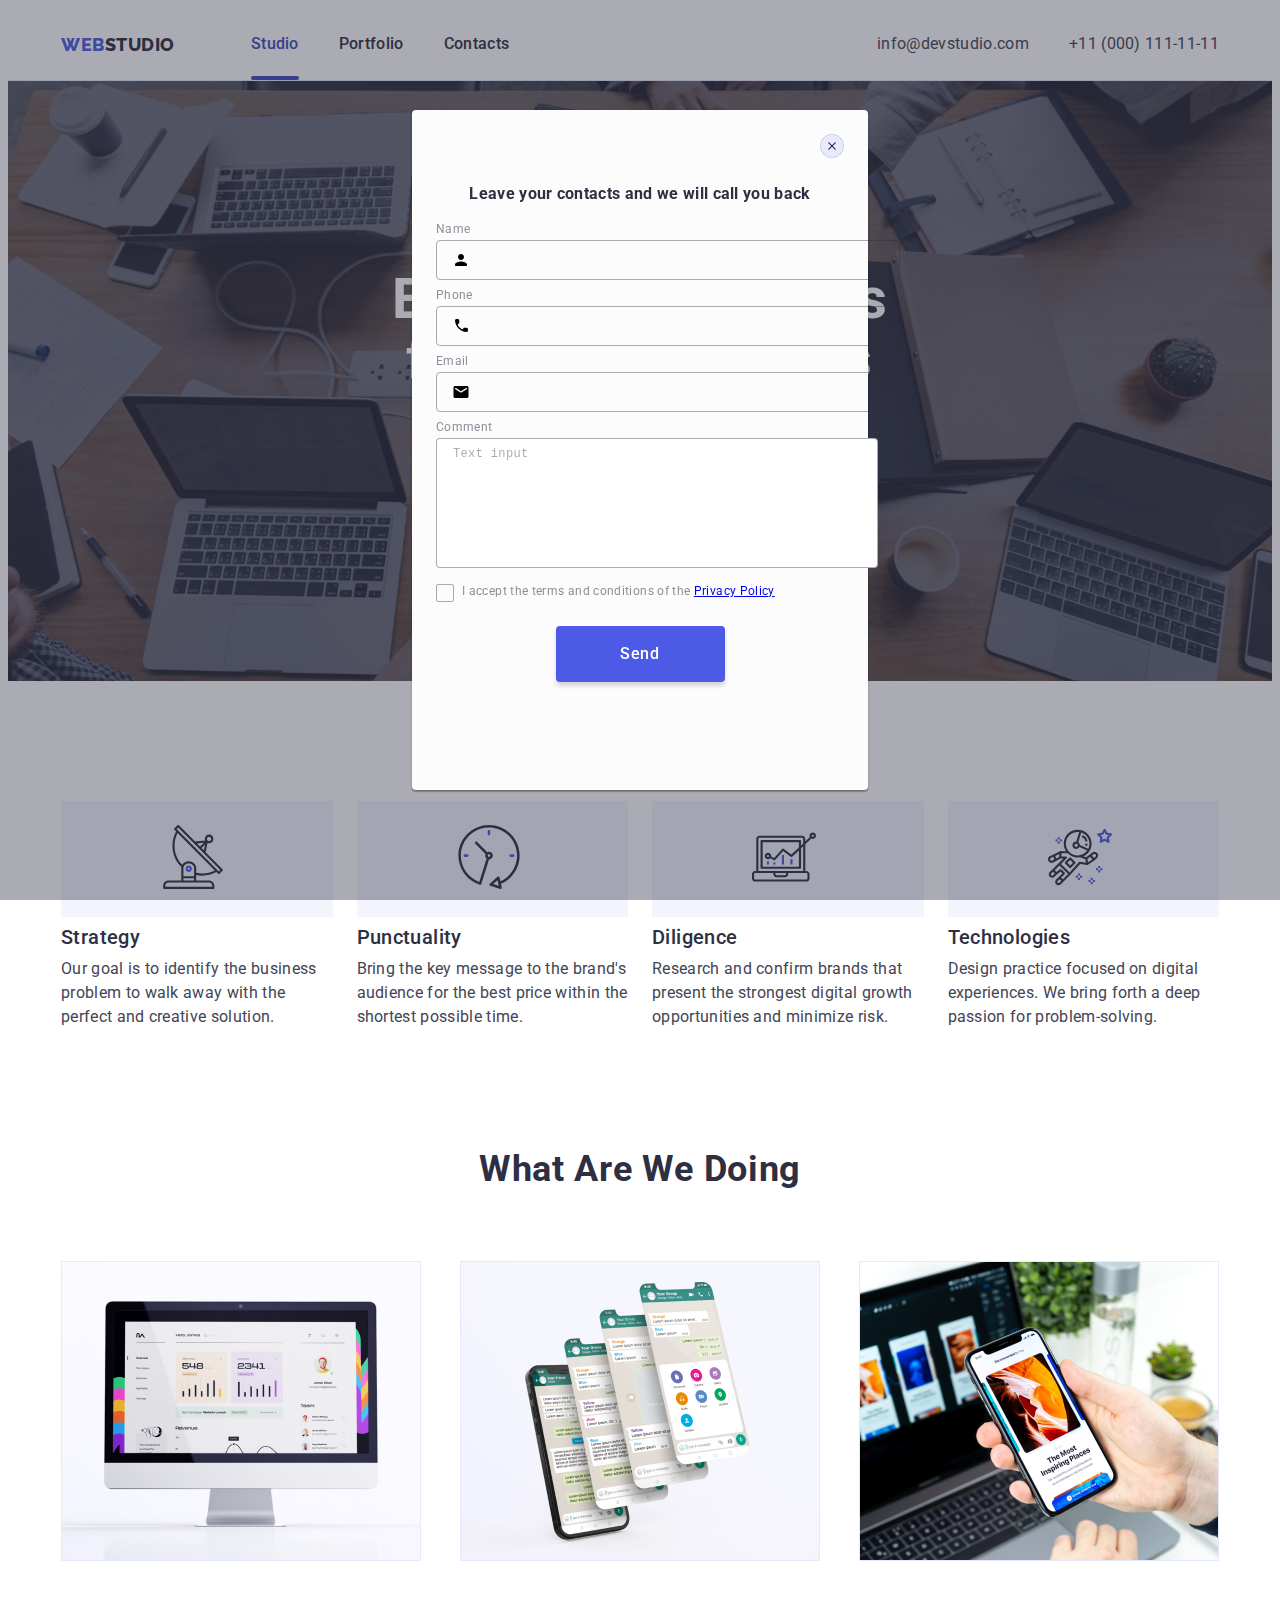
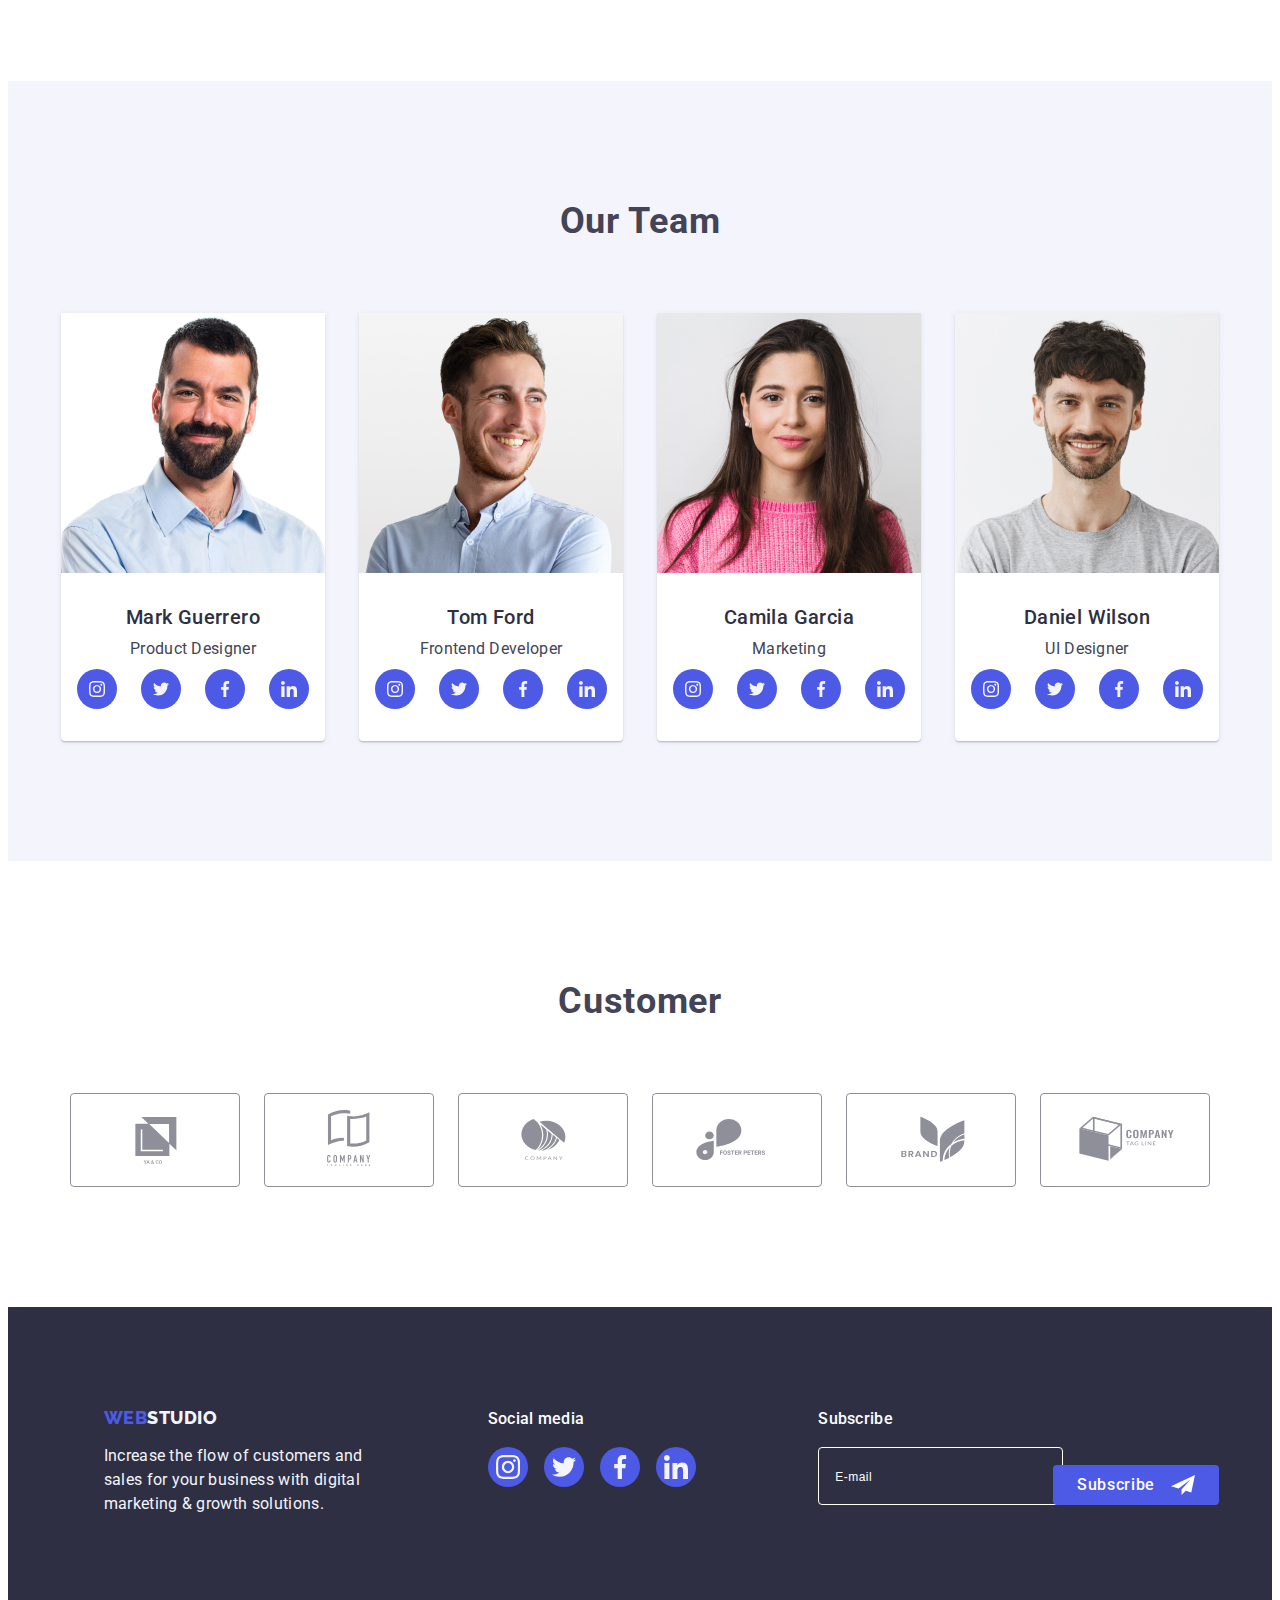
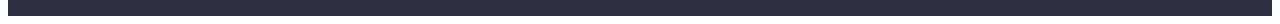
==== index.html @ 134fdbc5 "added modal form" ====
<!DOCTYPE html>
<html lang="en">
  <head>
    <meta charset="UTF-8" />
    <meta name="viewport" content="width=device-width, initial-scale=1.0" />
    <title>WebStudio</title>
    <link
      href="https://fonts.googleapis.com/css2?family=Raleway:wght@800&family=Roboto:wght@400;500;700;900&display=swap"
      rel="stylesheet"
    />
    <link
      rel="stylesheet"
      href="https://cdnjs.cloudflare.com/ajax/libs/modern-normalize/2.0.0/modern-normalize.min.css"
      integrity="sha512-4xo8blKMVCiXpTaLzQSLSw3KFOVPWhm/TRtuPVc4WG6kUgjH6J03IBuG7JZPkcWMxJ5huwaBpOpnwYElP/m6wg=="
      crossorigin="anonymous"
      referrerpolicy="no-referrer"
    />
    <link rel="stylesheet" href="./css/styles.css" />
  </head>

  <body>
    <header class="header">
      <div class="container header-container">
        <nav class="navigation">
          <a class="logo" href="./index.html">
            <span class="logo-web">WEB</span>STUDIO
          </a>
          <ul class="navigation-pages">
            <li class="navigation-pages-item">
              <a
                class="navigation-pages-item-link active-page"
                href="./index.html"
                >Studio</a
              >
            </li>
            <li class="navigation-pages-item">
              <a class="navigation-pages-item-link" href="./portfolio.html"
                >Portfolio</a
              >
            </li>
            <li class="navigation-pages-item">
              <a class="navigation-pages-item-link" href="./index.html"
                >Contacts</a
              >
            </li>
          </ul>
        </nav>
        <ul class="main-contacts">
          <li class="main-contacts-item">
            <a class="main-contacts-item-link" href="mailto:info@devstudio.com"
              >info@devstudio.com</a
            >
          </li>
          <li class="main-contacts-item">
            <a class="main-contacts-item-link" href="tel:+11(000)111-11-11"
              >+11 (000) 111-11-11</a
            >
          </li>
        </ul>
      </div>
    </header>

    <main>
      <section class="hero">
        <h1 class="heading-one hero-title">
          Effective Solutions for Your Business
        </h1>
        <button data-modal-open class="button button-order" type="button">
          Order Service
        </button>
      </section>

      <section class="advantages">
        <div class="container">
          <h2 class="visually-hidden">Our advantages</h2>
          <ul class="advantages-list">
            <li class="advantages-list-items">
              <div class="advantages-list-items-icon">
                <svg width="64" height="64">
                  <use href="./images/icons.svg#icon-antenna-1"></use>
                </svg>
              </div>
              <h3 class="heading-three advantages-list-items-title">
                Strategy
              </h3>
              <p class="body">
                Our goal is to identify the business problem to walk away with
                the perfect and creative solution.
              </p>
            </li>
            <li class="advantages-list-items">
              <div class="advantages-list-items-icon">
                <svg width="64" height="64">
                  <use href="./images/icons.svg#icon-clock-1"></use>
                </svg>
              </div>
              <h3 class="heading-three advantages-list-items-title">
                Punctuality
              </h3>
              <p class="body">
                Bring the key message to the brand's audience for the best price
                within the shortest possible time.
              </p>
            </li>
            <li class="advantages-list-items">
              <div class="advantages-list-items-icon">
                <svg width="64" height="64">
                  <use href="./images/icons.svg#icon-diagram-1"></use>
                </svg>
              </div>
              <h3 class="heading-three advantages-list-items-title">
                Diligence
              </h3>
              <p class="body">
                Research and confirm brands that present the strongest digital
                growth opportunities and minimize risk.
              </p>
            </li>
            <li class="advantages-list-items">
              <div class="advantages-list-items-icon">
                <svg width="64" height="64">
                  <use href="./images/icons.svg#icon-astronaut-1"></use>
                </svg>
              </div>
              <h3 class="heading-three advantages-list-items-title">
                Technologies
              </h3>
              <p class="body">
                Design practice focused on digital experiences. We bring forth a
                deep passion for problem-solving.
              </p>
            </li>
          </ul>
        </div>
      </section>
      <section class="portfolio">
        <div class="container">
          <h2 class="heading-two portfolio-title">What are we doing</h2>
          <ul class="portfolio-list">
            <li>
              <img
                src="./images/What_are_we_doing/Rectangle_71-2.jpg"
                width="360"
                alt="Sites"
              />
            </li>
            <li>
              <img
                src="./images/What_are_we_doing/Rectangle_71-1.jpg"
                width="360"
                alt="Design"
              />
            </li>
            <li>
              <img
                src="./images/What_are_we_doing/Rectangle_71.jpg"
                width="360"
                alt="Mobile apps"
              />
            </li>
          </ul>
        </div>
      </section>
      <section class="members">
        <div class="container">
          <h2 class="heading-two team-members-title">Our Team</h2>
          <ul class="members-list">
            <li class="team-member-list">
              <img
                src="./images/OurTeam/img-3.jpg"
                width="264"
                height="260"
                alt="Mark Guerrero.Product Designer"
              />
              <div class="team-member-content">
                <h3 class="heading-three members-list-text">Mark Guerrero</h3>
                <p class="body">Product Designer</p>
                <ul class="team-member-social">
                  <li>
                    <a href="#" target="_blank" class="team-member-social-link">
                      <svg class="team-member-icon" width="16" height="16">
                        <use href="./images/icons.svg#icon-instagram"></use>
                      </svg>
                    </a>
                  </li>
                  <li>
                    <a href="#" target="_blank" class="team-member-social-link">
                      <svg class="team-member-icon" width="16" height="16">
                        <use href="./images/icons.svg#icon-twitter"></use>
                      </svg>
                    </a>
                  </li>
                  <li>
                    <a href="#" target="_blank" class="team-member-social-link">
                      <svg class="team-member-icon" width="16" height="16">
                        <use href="./images/icons.svg#icon-facebook"></use>
                      </svg>
                    </a>
                  </li>
                  <li>
                    <a href="#" target="_blank" class="team-member-social-link">
                      <svg class="team-member-icon" width="16" height="16">
                        <use href="./images/icons.svg#icon-linkedin"></use>
                      </svg>
                    </a>
                  </li>
                </ul>
              </div>
            </li>
            <li class="team-member-list">
              <img
                src="./images/OurTeam/img-2.jpg"
                width="264"
                height="260"
                alt="Tom Ford.Frontend Developer"
              />
              <div class="team-member-content">
                <h3 class="heading-three members-list-text">Tom Ford</h3>
                <p class="body">Frontend Developer</p>
                <ul class="team-member-social">
                  <li>
                    <a href="#" target="_blank" class="team-member-social-link">
                      <svg class="team-member-icon" width="16" height="16">
                        <use href="./images/icons.svg#icon-instagram"></use>
                      </svg>
                    </a>
                  </li>
                  <li>
                    <a href="#" target="_blank" class="team-member-social-link">
                      <svg class="team-member-icon" width="16" height="16">
                        <use href="./images/icons.svg#icon-twitter"></use>
                      </svg>
                    </a>
                  </li>
                  <li>
                    <a href="#" target="_blank" class="team-member-social-link">
                      <svg class="team-member-icon" width="16" height="16">
                        <use href="./images/icons.svg#icon-facebook"></use>
                      </svg>
                    </a>
                  </li>
                  <li>
                    <a href="#" target="_blank" class="team-member-social-link">
                      <svg class="team-member-icon" width="16" height="16">
                        <use href="./images/icons.svg#icon-linkedin"></use>
                      </svg>
                    </a>
                  </li>
                </ul>
              </div>
            </li>
            <li class="team-member-list">
              <img
                src="./images/OurTeam/img-1.jpg"
                width="264"
                height="260"
                alt="Camila Garcia.Marketing"
              />
              <div class="team-member-content">
                <h3 class="heading-three members-list-text">Camila Garcia</h3>
                <p class="body">Marketing</p>
                <ul class="team-member-social">
                  <li>
                    <a href="#" target="_blank" class="team-member-social-link">
                      <svg class="team-member-icon" width="16" height="16">
                        <use href="./images/icons.svg#icon-instagram"></use>
                      </svg>
                    </a>
                  </li>
                  <li>
                    <a href="#" target="_blank" class="team-member-social-link">
                      <svg class="team-member-icon" width="16" height="16">
                        <use href="./images/icons.svg#icon-twitter"></use>
                      </svg>
                    </a>
                  </li>
                  <li>
                    <a href="#" target="_blank" class="team-member-social-link">
                      <svg class="team-member-icon" width="16" height="16">
                        <use href="./images/icons.svg#icon-facebook"></use>
                      </svg>
                    </a>
                  </li>
                  <li>
                    <a href="#" target="_blank" class="team-member-social-link">
                      <svg class="team-member-icon" width="16" height="16">
                        <use href="./images/icons.svg#icon-linkedin"></use>
                      </svg>
                    </a>
                  </li>
                </ul>
              </div>
            </li>
            <li class="team-member-list">
              <img
                src="./images//OurTeam/img.jpg"
                width="264"
                height="260"
                alt="Daniel Wilson.UI Designer"
              />
              <div class="team-member-content">
                <h3 class="heading-three members-list-text">Daniel Wilson</h3>
                <p class="body">UI Designer</p>
                <ul class="team-member-social">
                  <li>
                    <a href="#" target="_blank" class="team-member-social-link">
                      <svg class="team-member-icon" width="16" height="16">
                        <use href="./images/icons.svg#icon-instagram"></use>
                      </svg>
                    </a>
                  </li>
                  <li>
                    <a href="#" target="_blank" class="team-member-social-link">
                      <svg class="team-member-icon" width="16" height="16">
                        <use href="./images/icons.svg#icon-twitter"></use>
                      </svg>
                    </a>
                  </li>
                  <li>
                    <a href="#" target="_blank" class="team-member-social-link">
                      <svg class="team-member-icon" width="16" height="16">
                        <use href="./images/icons.svg#icon-facebook"></use>
                      </svg>
                    </a>
                  </li>
                  <li>
                    <a href="#" target="_blank" class="team-member-social-link">
                      <svg class="team-member-icon" width="16" height="16">
                        <use href="./images/icons.svg#icon-linkedin"></use>
                      </svg>
                    </a>
                  </li>
                </ul>
              </div>
            </li>
          </ul>
        </div>
      </section>

      <section class="сustomer">
        <div class="container">
          <h2 class="heading-two customer-title">Customer</h2>
          <ul class="customer-list">
            <li>
              <a href="#" target="_blank" class="customer-item">
                <svg class="customer-icon" width="104" height="56">
                  <use href="./images/icons.svg#icon-Logo1"></use>
                </svg>
              </a>
            </li>
            <li>
              <a href="#" target="_blank" class="customer-item">
                <svg class="customer-icon" width="104" height="56">
                  <use href="./images/icons.svg#icon-Logo2"></use>
                </svg>
              </a>
            </li>
            <li>
              <a href="#" target="_blank" class="customer-item">
                <svg class="customer-icon" width="104" height="56">
                  <use href="./images/icons.svg#icon-Logo3"></use>
                </svg>
              </a>
            </li>
            <li>
              <a href="#" target="_blank" class="customer-item">
                <svg class="customer-icon" width="104" height="56">
                  <use href="./images/icons.svg#icon-Logo4"></use>
                </svg>
              </a>
            </li>
            <li>
              <a href="#" target="_blank" class="customer-item">
                <svg class="customer-icon" width="104" height="56">
                  <use href="./images/icons.svg#icon-Logo5"></use>
                </svg>
              </a>
            </li>
            <li>
              <a href="#" target="_blank" class="customer-item">
                <svg class="customer-icon" width="104" height="56">
                  <use href="./images/icons.svg#icon-Logo6"></use>
                </svg>
              </a>
            </li>
          </ul>
        </div>
      </section>
    </main>

    <footer class="footer">
      <div class="container footer-flex">
        <div class="container footer-container">
          <div class="footer-content">
            <a class="logo logo-footer" href="./index.html">
              <span class="logo-web">WEB</span>STUDIO</a
            >
            <p class="body body-footer">
              Increase the flow of customers and sales for your business with
              digital marketing & growth solutions.
            </p>
          </div>
          <div class="footer-content">
            <p class="body footer-content-heading">Social media</p>
            <ul class="footer-social">
              <li>
                <a href="#" target="_blank" class="footer-social-link">
                  <svg class="footer-social-icon" width="24" height="24">
                    <use href="./images/icons.svg#icon-instagram"></use>
                  </svg>
                </a>
              </li>
              <li>
                <a href="#" target="_blank" class="footer-social-link">
                  <svg class="footer-social-icon" width="24" height="24">
                    <use href="./images/icons.svg#icon-twitter"></use>
                  </svg>
                </a>
              </li>
              <li>
                <a href="#" target="_blank" class="footer-social-link">
                  <svg class="footer-social-icon" width="24" height="24">
                    <use href="./images/icons.svg#icon-facebook"></use>
                  </svg>
                </a>
              </li>
              <li>
                <a href="#" target="_blank" class="footer-social-link">
                  <svg class="footer-social-icon" width="24" height="24">
                    <use href="./images/icons.svg#icon-linkedin"></use>
                  </svg>
                </a>
              </li>
            </ul>
          </div>
        </div>
        <div class="footer-mail">
          <form class="footer-form" name="subscription">
            <label class="footer-form-filled">
              <span class="footer-form-label">Subscribe</span>
              <input
                class="footer-form-input"
                type="email"
                name="subscription_email"
                placeholder="E-mail"
              />
            </label>
            <button class="button button-mail" type="submit">
              Subscribe
              <svg class="footer-mail-icon" width="24" height="24">
                <use href="./images/icons.svg#icon-plane"></use>
              </svg>
            </button>
          </form>
        </div>
      </div>
    </footer>

    <div class="backdrop" data-modal>
      <div class="modal">
        <button data-modal-close class="modal-btn" type="button">
          <svg class="modal-btn-icon" width="8" height="8">
            <use href="./images/icons.svg#icon-close-black"></use>
          </svg>
        </button>
        <p class="modal-caption">
          <strong>Leave your contacts and we will call you back</strong>
        </p>
        <form class="modal-form" name="review_form">
          <label class="modal-form-label" for="review_name">Name</label>
          <div class="modal-form-field">
            <input
              class="input input-field input-light"
              type="text"
              name="review_name"
              id="review_name"
            />
            <svg class="modal-form-icon" width="18" height="24">
              <use href="./images/icons.svg#icon-person"></use>
            </svg>
          </div>
          <label class="modal-form-label" for="review_phone">Phone</label>
          <div class="modal-form-field">
            <input
              class="input input-field input-light"
              type="tel"
              name="review_phone"
              id="review_phone"
            />
            <svg class="modal-form-icon" width="18" height="24">
              <use href="./images/icons.svg#icon-phone"></use>
            </svg>
          </div>
          <label class="modal-form-label" for="review_email">Email</label>
          <div class="modal-form-field">
            <input
              class="input input-field input-light"
              type="email"
              name="review_email"
              id="review_email"
            />
            <svg class="modal-form-icon" width="18" height="24">
              <use href="./images/icons.svg#icon-email"></use>
            </svg>
          </div>
          <label class="modal-form-label" for="review_comment">Comment</label>
          <textarea
            class="textarea textarea-form"
            name="review_comment"
            id="review_comment"
            placeholder="Text input"
            rows="8"
          ></textarea>

          <label class="modal-form-label agreement" for="agreement">
            <div class="checkbox">
              <input
                class="visually-hidden checkbox-input"
                type="checkbox"
                id="agreement"
                name="agreement"
              />
              <svg class="checkbox-icon" width="16" height="16">
                <use href="./images/icons.svg#icon-check"></use>
              </svg>
            </div>
            <span>
              I accept the terms and conditions of the
              <a href="#" target="_blank">Privacy Policy</a>
            </span>
          </label>
          <button class="button button-order button-send-review" type="submit">
            Send
          </button>
        </form>
      </div>
    </div>
    <script src="./js/modal.js"></script>
  </body>
</html>
---- css/styles.css ----
:root {
  --primary-brand: #4d5ae5;
  --pressed-state: #404bbf;
  --dark-color: #2e2f42;
  --success-color: #31d0aa;
  --text-color: #434455;
  --subtle-text: #8e8f99;
  --accent-color: #e7e9fc;
  --light-bg-color: #f4f4fd;
  --white-color: #ffffff;
  --modal-overlay-color: rgba(46, 47, 66, 0.4);
  --modal-background-color: #fcfcfc;
  --modal-overlay-color: rgba(46, 47, 66, 0.4);

  --font-family: "Roboto", sans-serif;

  --common-side-margin: 156px;
  --transition-duration: 250ms;
  --transition-timing-function: cubic-bezier(0.4, 0, 0.2, 1);
}

body {
  font-size: 16px;
  font-family: var(--font-family);
  color: var(--text-color);
}

h1,
h2,
h3,
h4,
h5,
h6,
p {
  margin: 0;
}

ul {
  margin: 0;
  padding-left: 0;
  list-style: none;
}

img {
  display: block;
}

.container {
  max-width: 1158px;
  padding-left: 15px;
  padding-right: 15px;
  margin-left: auto;
  margin-right: auto;
}

.visually-hidden {
  position: absolute;
  width: 1px;
  height: 1px;
  margin: -1px;
  border: 0;
  padding: 0;
  white-space: nowrap;
  clip-path: inset(100%);
  clip: rect(0 0 0 0);
  overflow: hidden;
}

/* Header */
.header {
  border-bottom: 1px solid var(--accent-color);
}

.header-container {
  display: flex;
  justify-content: space-between;
  align-items: center;
}

/* #region Logo */
.logo {
  font-family: "Raleway";
  font-weight: 800;
  font-size: 18px;
  line-height: 1.16667;
  color: var(--dark-color);
  text-decoration: none;
  letter-spacing: 0.03em;
}

.logo-footer {
  color: var(--light-bg-color);
}

.logo-web {
  color: var(--primary-brand);
}
/* #endregion Logo */

/* #region Navigation */
.navigation {
  display: flex;
  align-items: center;
  gap: 76px;
}

.navigation-pages {
  display: flex;
  align-items: center;
  gap: 40px;
}

.navigation-pages-item-link {
  display: block;
  padding: 24px 0;
  font-weight: 500;
  line-height: 1.5;
  letter-spacing: 0.02em;
  color: var(--dark-color);
  text-decoration: none;
  position: relative;
  transition: color var(--transition-duration) var(--transition-timing-function);
}

.navigation-pages-item-link:hover,
.navigation-pages-item-link:focus,
.navigation-pages-item-link.active-page {
  color: var(--pressed-state);
}

.navigation-pages-item-link::after {
  content: "";
  position: absolute;
  left: 0;
  bottom: 0;
  display: block;

  width: 100%;
  height: 4px;
  background-color: transparent;
  border-radius: 2px;
  transition: opacity var(--transition-duration)
    var(--transition-timing-function);
}

.navigation-pages-item-link.active-page::after {
  background-color: var(--pressed-state);
}

.main-contacts {
  display: flex;
  align-items: center;
  gap: 40px;
}

.main-contacts-item-link {
  display: block;
  padding: 24px 0;
  line-height: 1.5;
  letter-spacing: 0.02em;
  color: var(--text-color);
  text-decoration: none;
  transition: color var(--transition-duration) var(--transition-timing-function);
}

.main-contacts-item-link:hover,
.main-contacts-item-link:focus {
  color: var(--pressed-state);
}
/* #endregion Navigation */

/* #region Headings and text */
.heading-one {
  font-weight: 700;
  font-size: 56px;
  line-height: 1.07143;
  letter-spacing: 0.02em;
}

.heading-two {
  font-size: 36px;
  line-height: 1.11112;
  letter-spacing: 0.02em;
  text-transform: capitalize;
  text-align: center;
  margin-bottom: 72px;
}

.heading-three {
  font-weight: 500;
  font-size: 20px;
  line-height: 1.2;
  letter-spacing: 0.02em;
}

.body {
  font-size: 16px;
  line-height: 1.5;
  letter-spacing: 0.02em;
}
/* #endregion Headings and text */

/* #region Studio Page */
.hero {
  background-color: var(--dark-color);
  background-image: linear-gradient(
      rgba(46, 47, 66, 0.7),
      rgba(46, 47, 66, 0.7)
    ),
    url(../images/hero-bg.jpg);
  background-repeat: no-repeat;
  background-position: center;
  background-size: cover;

  padding-top: 188px;
  padding-bottom: 188px;
}

.hero {
  display: flex;
  flex-direction: column;
  align-items: center;
}

.hero-title {
  color: var(--white-color);
  max-width: 496px;
  text-align: center;
  margin-bottom: 48px;
}

/* advantages */
.advantages {
  padding-top: 120px;
  padding-bottom: 120px;
}

.advantages-list {
  display: flex;
  justify-content: space-between;
  gap: 24px;
}

.advantages-list li {
  width: calc((100% - 3 * 24px) / 4);
}

.advantages-list-items-title {
  color: var(--dark-color);
  margin-bottom: 8px;
}

.advantages-list-items-icon {
  padding: 24px 100px;
  background-color: var(--light-bg-color);
  margin-bottom: 8px;
}

/* team-cards */
.members {
  background-color: var(--light-bg-color);
  padding-top: 120px;
  padding-bottom: 120px;
}

.members-list {
  display: flex;
  text-align: center;
  display: flex;
  justify-content: space-between;
  gap: 24px;
}

.team-member-list {
  box-shadow: 0 2px 1px 0 rgba(46, 47, 66, 0.08),
    0 1px 1px 0 rgba(46, 47, 66, 0.16), 0 1px 6px 0 rgba(46, 47, 66, 0.08);
  background: var(--white-color);
  border-bottom-left-radius: 4px;
  border-bottom-right-radius: 4px;
}
.team-member-content {
  padding: 32px 16px;
  display: flex;
  flex-direction: column;
  align-items: center;
  gap: 8px;
}

.members-list-text {
  color: var(--dark-color);
}

.team-member-social {
  display: flex;
  flex-direction: row;
  justify-content: center;
  gap: 24px;
}

.team-member-social-link {
  display: flex;
  justify-content: center;
  align-items: center;
  width: 40px;
  height: 40px;
  border-radius: 50%;
  background-color: var(--primary-brand);
  transition: background-color var(--transition-duration)
    var(--transition-timing-function);
}

.team-member-social-link:hover,
.team-member-social-link:focus {
  background-color: var(--pressed-state);
}

.team-member-icon {
  fill: currentColor;
}

/* Customer */

.сustomer {
  padding-top: 120px;
  padding-bottom: 120px;
}

.customer-list {
  display: flex;
  justify-content: center;
  gap: 24px;
}

.customer-item {
  display: block;
  padding: 16px 32px;
  border: 1px solid var(--subtle-text);
  border-radius: 4px;
  color: var(--subtle-text);
  transition: color var(--transition-duration) var(--transition-timing-function),
    border-color var(--transition-duration) var(--transition-timing-function);
}

.customer-item:focus,
.customer-item:hover {
  color: var(--pressed-state);
  border-color: var(--pressed-state);
}

.customer-icon {
  fill: currentColor;
}

/* portfolio-cards */

.portfolio {
  padding-bottom: 120px;
}

.portfolio-list {
  display: flex;
  flex-direction: row;
  justify-content: space-between;
  gap: 24px;
}

.portfolio-title,
.team-members-title .customer-title {
  color: var(--dark-color);
}

.project-card-link-title {
  color: var(--dark-color);
}
/* #endregion Studio Page */

/* #region Portfolio-page */

.portfolio-page {
  padding-top: 96px;
  padding-bottom: 120px;
}

.menu {
  display: flex;
  margin-bottom: 72px;
  justify-content: center;
  gap: 24px;
}

.project-cards {
  display: flex;
  flex-wrap: wrap;
  gap: 24px;
  row-gap: 48px;
}

.body-card {
  color: var(--light-bg-color);
}

.card-link {
  text-decoration: none;
}

.project-card-content {
  padding: 32px 16px;
  border: 1px solid var(--accent-color);
  border-top: none;
  transition: box-shadow var(--transition-duration)
    var(--transition-timing-function);
}

.card-link:focus .project-card-content,
.card-link:hover .project-card-content {
  box-shadow: 0px 2px 1px 0px rgba(46, 47, 66, 0.08),
    0px 1px 1px 0px rgba(46, 47, 66, 0.16),
    0px 1px 6px 0px rgba(46, 47, 66, 0.08);
}

.project-card-link-title {
  margin-bottom: 8px;
}

.cards-wrapper {
  position: relative;
  width: 100%;
  height: 300px;
  overflow: hidden;
}

/* Overlay */

.card-overlay {
  position: absolute;
  top: 0;
  left: 0;
  width: 100%;
  height: 100%;
  padding: 40px 32px;
  transform: translateY(100%);
  color: var(--light-bg-color);
  background-color: var(--primary-brand);
  transition: transform var(--transition-duration)
    var(--transition-timing-function);
}

.card-link:focus .card-overlay,
.card-link:hover .card-overlay {
  transform: translateY(0);
}
/* #endregion Portfolio-page */

/* #region Buttons */
.button {
  border-radius: 4px;
  cursor: pointer;
  font-size: 16px;
  font-family: "Roboto", sans-serif;
  font-weight: 500;
  line-height: 1.5;
  letter-spacing: 0.04em;
}

.button.button-order {
  border: none;
  background-color: var(--primary-brand);
  box-shadow: 0px 4px 4px 0px #00000026;
  color: var(--white-color);
  padding: 16px 32px;
  transition: background-color var(--transition-duration)
    var(--transition-timing-function);
}

.button.button-mail {
  border: none;
  background-color: var(--primary-brand);
  color: var(--white-color);
  padding: 8px 24px;
  transition: background-color var(--transition-duration)
    var(--transition-timing-function);
}

.button-mail {
  display: flex;
  gap: 16px;
}

.button-send-review {
  align-self: center;
  width: 169px;
}

.button.button-mail:focus,
.button.button-mail:hover {
  background-color: var(--pressed-state);
}

.button.button-order:focus,
.button.button-order:hover {
  background-color: var(--pressed-state);
}

button.button-portfolio {
  border: 1px solid var(--accent-color);
  border-radius: 4px;
  padding: 12px 24px;
  color: var(--primary-brand);
  background-color: var(--light-bg-color);
}

.button.button-portfolio:focus,
.button.button-portfolio:hover {
  background-color: var(--pressed-state);
  border: 1px solid var(--pressed-state);
  color: var(--white-color);
  box-shadow: none;
  transition: background-color var(--transition-duration)
      var(--transition-timing-function),
    box-shadow var(--transition-duration) var(--transition-timing-function),
    color var(--transition-duration) var(--transition-timing-function),
    border-color var(--transition-duration) var(--transition-timing-function);
}
/* #endregion Buttons */

/* #region Footer */
.footer {
  background-color: var(--dark-color);
  padding-top: 100px;
  padding-bottom: 100px;
}

.footer-flex {
  display: flex;
  gap: 80px;
}

.footer-container {
  display: flex;
  flex-direction: row;
  align-items: flex-start;
  gap: 120px;
}

.footer-content {
  display: flex;
  flex-direction: column;
  gap: 16px;
}

.footer-social {
  display: flex;
  flex-direction: row;
  align-items: flex-start;
  gap: 16px;
}

.footer-social-link:focus,
.footer-social-link:hover {
  background-color: var(--success-color);
}

.footer-social-link {
  display: flex;
  justify-content: center;
  align-items: center;
  width: 40px;
  height: 40px;
  border-radius: 50%;
  border: none;
  background-color: var(--primary-brand);
  color: var(--light-bg-color);
  transition: background-color var(--transition-duration)
    var(--transition-timing-function);
}

.footer-social-link {
  fill: currentColor;
}

.footer-content-heading {
  color: var(--white-color);
  max-width: 264px;
  font-weight: 500;
}

.body-footer {
  color: var(--light-bg-color);
  max-width: 264px;
}

/* #endregion Footer */

/* #region Fotter Form */

.footer-mail-icon {
  fill: currentColor;
}

.footer-form {
  display: flex;
  align-items: end;
  gap: 24px;
}

.footer-form-filled {
  display: flex;
  flex-direction: column;
  gap: 16px;
}

.footer-form-input {
  padding: 8px 16px;
  border: 1px solid var(--white-color);
  border-radius: 4px;
  max-width: 264px;
  width: 100%;
  height: 40px;
  background-color: transparent;
  outline: transparent;
  color: var(--white-color);
}

.footer-form-label {
  font-size: 16px;
  line-height: 150%;
  font-weight: 500;
  letter-spacing: 0.02em;
  color: var(--white-color);
}

.footer-form-input::placeholder {
  font-weight: 400;
  font-size: 12px;
  line-height: 200%;
  letter-spacing: 0.04em;
  color: var(--white-color);
}

/* #endregion Fotter Form */

/* #region Modalwindow */

.backdrop {
  position: fixed;
  top: 0;
  left: 0;

  width: 100%;
  height: 100%;

  background-color: var(--modal-overlay-color);
  transition: opacity var(--transition-duration)
      var(--transition-timing-function),
    visibility var(--transition-duration) var(--transition-timing-function);
  transition-delay: 0s;
}

.backdrop.is-hidden {
  opacity: 0;
  visibility: hidden;
  pointer-events: none;
  transition-delay: 300ms;
}

.backdrop.is-hidden .modal {
  opacity: 0;
  transform: translateX(-50%) translateY(-70%);
  transition-delay: 50ms;
}

.modal {
  position: absolute;
  top: 50%;
  left: 50%;
  padding: 72px 24px 24px 24px;
  transform: translateX(-50%) translateY(-50%);
  max-width: 408px;
  width: 100%;
  min-height: 584px;
  background-color: var(--modal-background-color);
  border-radius: 4px;
  box-shadow: 0 2px 1px 0 rgba(0, 0, 0, 0.2), 0 1px 3px 0 rgba(0, 0, 0, 0.12),
    0 1px 1px 0 rgba(0, 0, 0, 0.14);

  transition: transform var(--transition-duration)
      var(--transition-timing-function),
    opacity var(--transition-duration) var(--transition-timing-function);
  transition-delay: 0s;
}

.modal-btn {
  display: flex;
  align-items: center;
  justify-content: center;
  position: absolute;
  top: 24px;
  right: 24px;
  padding: 0;
  border: 1px solid rgba(0, 0, 0, 0.1);
  border-radius: 50%;
  background-color: var(--accent-color);
  color: var(--dark-color);
  cursor: pointer;
  width: 24px;
  height: 24px;
  transition: border-color var(--transition-duration)
      var(--transition-timing-function),
    background-color var(--transition-duration)
      var(--transition-timing-function),
    color var(--transition-duration) var(--transition-timing-function);
}

.modal-btn:focus,
.modal-btn:hover {
  color: var(--white-color);
  border-color: var(--pressed-state);
  background-color: var(--pressed-state);
}

.modal-btn-icon {
  fill: currentColor;
}

.modal-caption {
  font-family: var(--font-family);
  font-weight: 500;
  font-size: 16px;
  line-height: 24px;
  letter-spacing: 0.02em;
  text-align: center;
  color: var(--dark-color);
  margin-bottom: 16px;
}

.modal-form {
  display: flex;
  flex-direction: column;
}

.modal-form-label {
  font-size: 12px;
  line-height: 14px;
  letter-spacing: 0.03em;
  color: var(--subtle-text);
}

.modal-form-label:not(:last-of-type) {
  margin-bottom: 4px;
}

.modal-form-label:last-of-type {
  margin-bottom: 24px;
}

.input {
  display: block;
  font-size: 12px;
  line-height: 24px;
  letter-spacing: 0.03em;
  border-radius: 4px;
  border-width: 1px;
  border-style: solid;
  padding: 7px 16px;
  background-color: transparent;
  width: 264px;
  outline: transparent;
  transition: border-color var(--transition-duration)
    var(--transition-timing-function);
}

.input.input-light:focus,
.input.input-dark:focus {
  border-color: var(--primary-brand);
}

.input.input-light {
  color: var(--dark-color);
  border-color: var(--modal-overlay-color);
}

.input.input-light::placeholder {
  color: var(--modal-overlay-color);
}

.input.input-dark {
  color: var(--white-color);
  border-color: var(--white-color);
}

.input.input-dark::placeholder {
  color: var(--white-color);
}

.input-field {
  width: 100%;
  padding-left: 38px;
}

.modal-form-field {
  position: relative;
  margin-bottom: 8px;
}

.modal-form-icon {
  position: absolute;
  top: 50%;
  left: 16px;
  transform: translateY(-50%);
  transition: fill var(--transition-duration) var(--transition-timing-function);
}

.modal-form-field:focus-within .modal-form-icon {
  fill: var(--primary-brand);
}

.textarea-form {
  margin-bottom: 16px;
  max-height: 120px;
  width: 100%;
}

.textarea {
  font-size: 12px;
  line-height: 14px;
  letter-spacing: 0.03em;
  padding: 8px 16px;
  border-radius: 4px;
  border: 1px solid var(--modal-overlay-color);
  color: var(--dark-color);
  resize: none;
  outline: transparent;
  transition: border-color var(--transition-duration)
    var(--transition-timing-function);
}

.textarea:focus {
  border-color: var(--primary-brand);
}

.textarea::placeholder {
  color: var(--modal-overlay-color);
}

.modal-form-label.agreement {
  display: flex;
  flex-direction: row;
  gap: 8px;
}

.checkbox {
  width: 16px;
  height: 16px;
  border: 1px solid var(--modal-overlay-color);
  border-radius: 2px;
  position: relative;
  transition: border-color var(--transition-duration)
      var(--transition-timing-function),
    background-color var(--transition-duration)
      var(--transition-timing-function);
}

.checkbox-icon {
  position: absolute;
  top: 50%;
  left: 50%;
  transform: translate(-50%, -50%);
  fill: var(--white-color);
  opacity: 0;
  transition: opacity var(--transition-duration)
    var(--transition-timing-function);
}

.checkbox:focus-within {
  border-color: var(--primary-brand);
}

.checkbox:has(.checkbox-input:checked) {
  border-color: var(--primary-brand);
  background-color: var(--primary-brand);
}

.checkbox-input:checked + .checkbox-icon {
  opacity: 1;
}
/* #endregion Modalwindow */
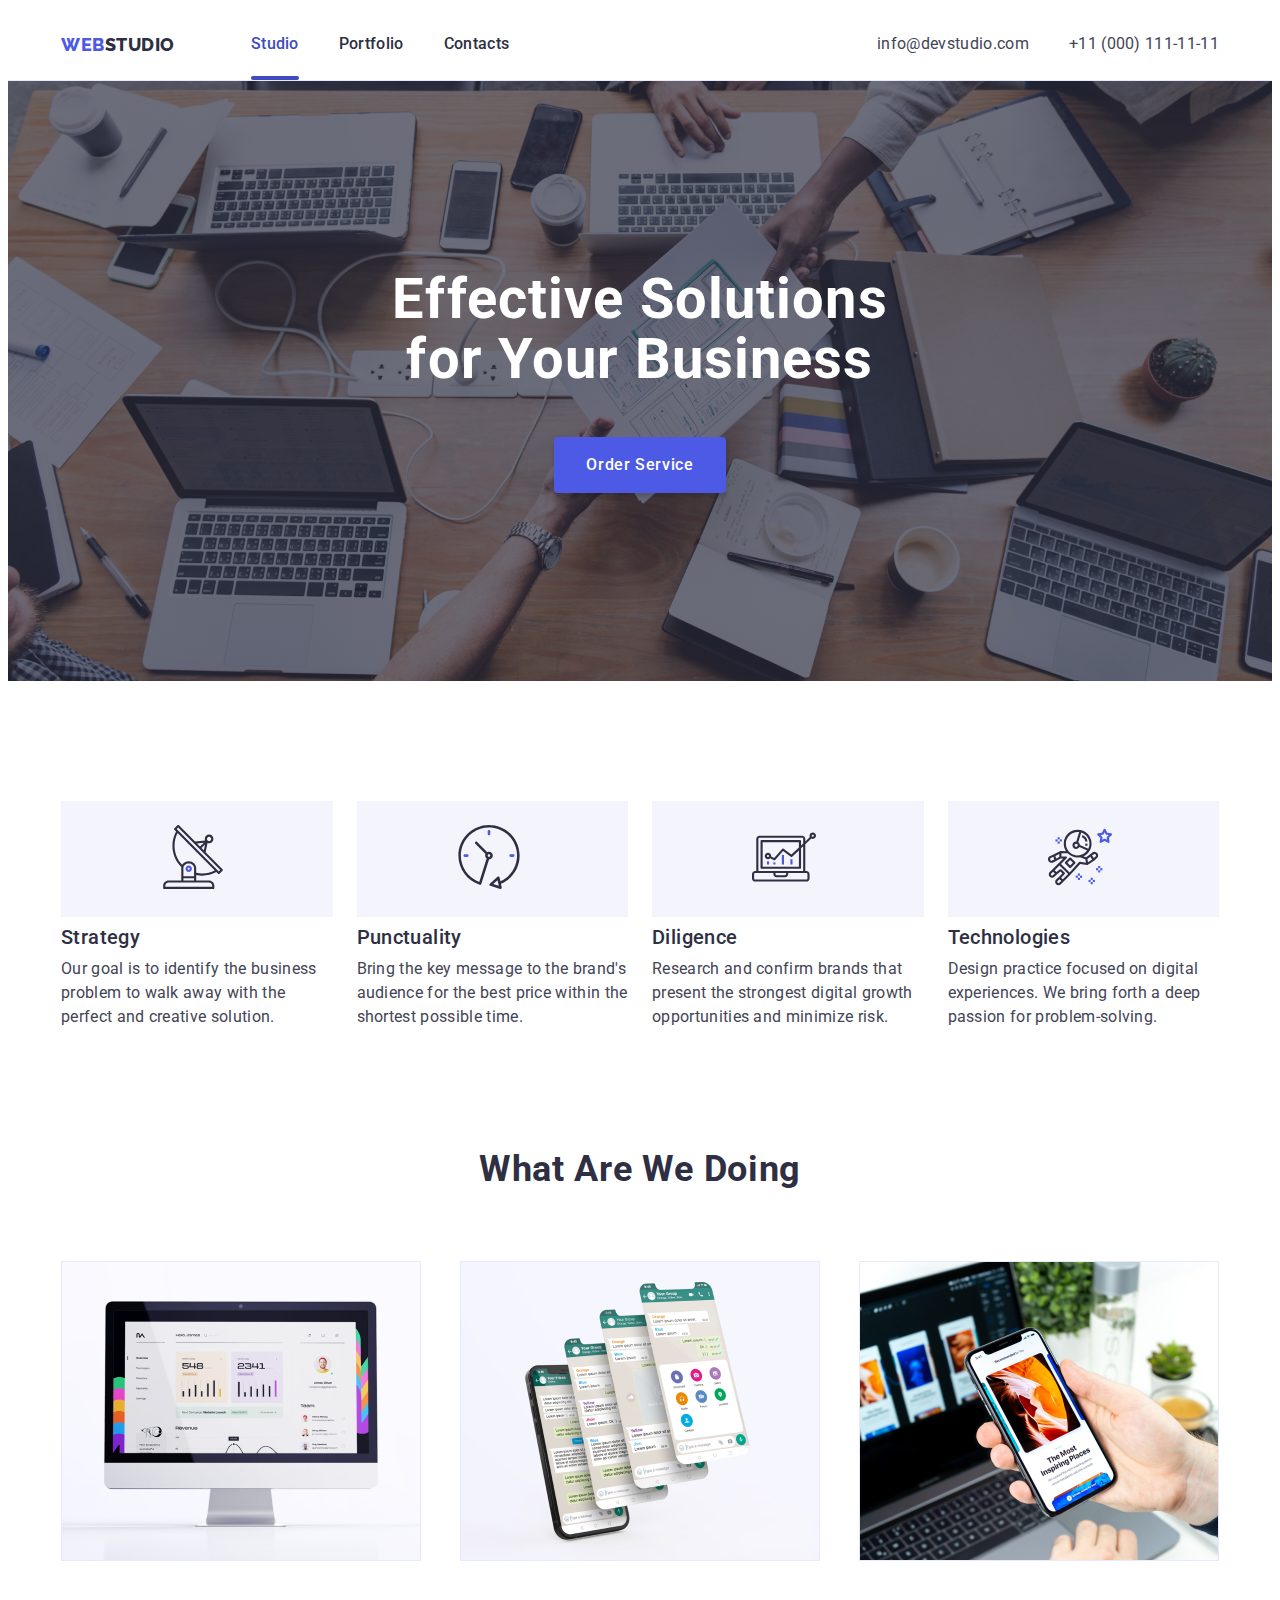
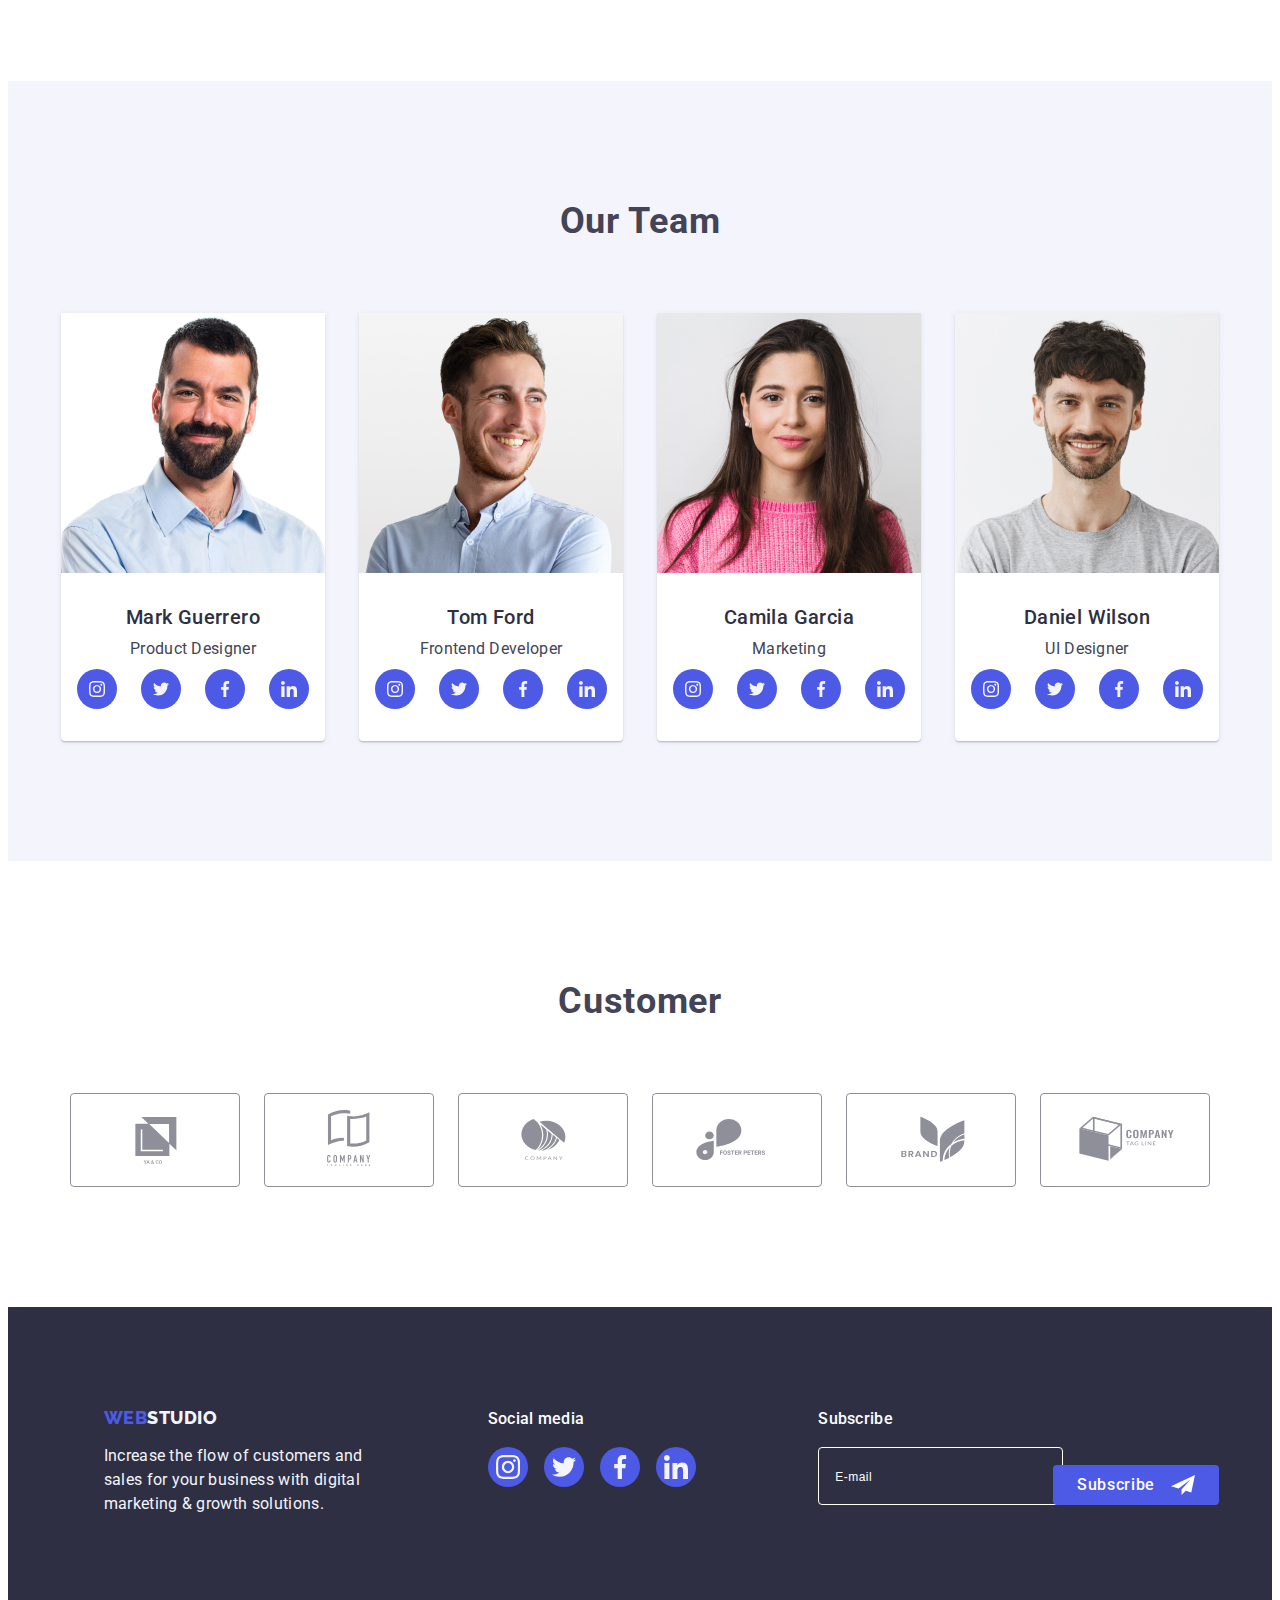
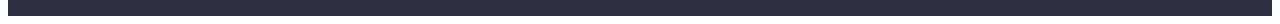
==== commit e142e053: "added modal form" ====
--- a/index.html
+++ b/index.html
@@ -456,7 +456,7 @@
       </div>
     </footer>
 
-    <div class="backdrop" data-modal>
+    <div class="backdrop is-hidden" data-modal>
       <div class="modal">
         <button data-modal-close class="modal-btn" type="button">
           <svg class="modal-btn-icon" width="8" height="8">
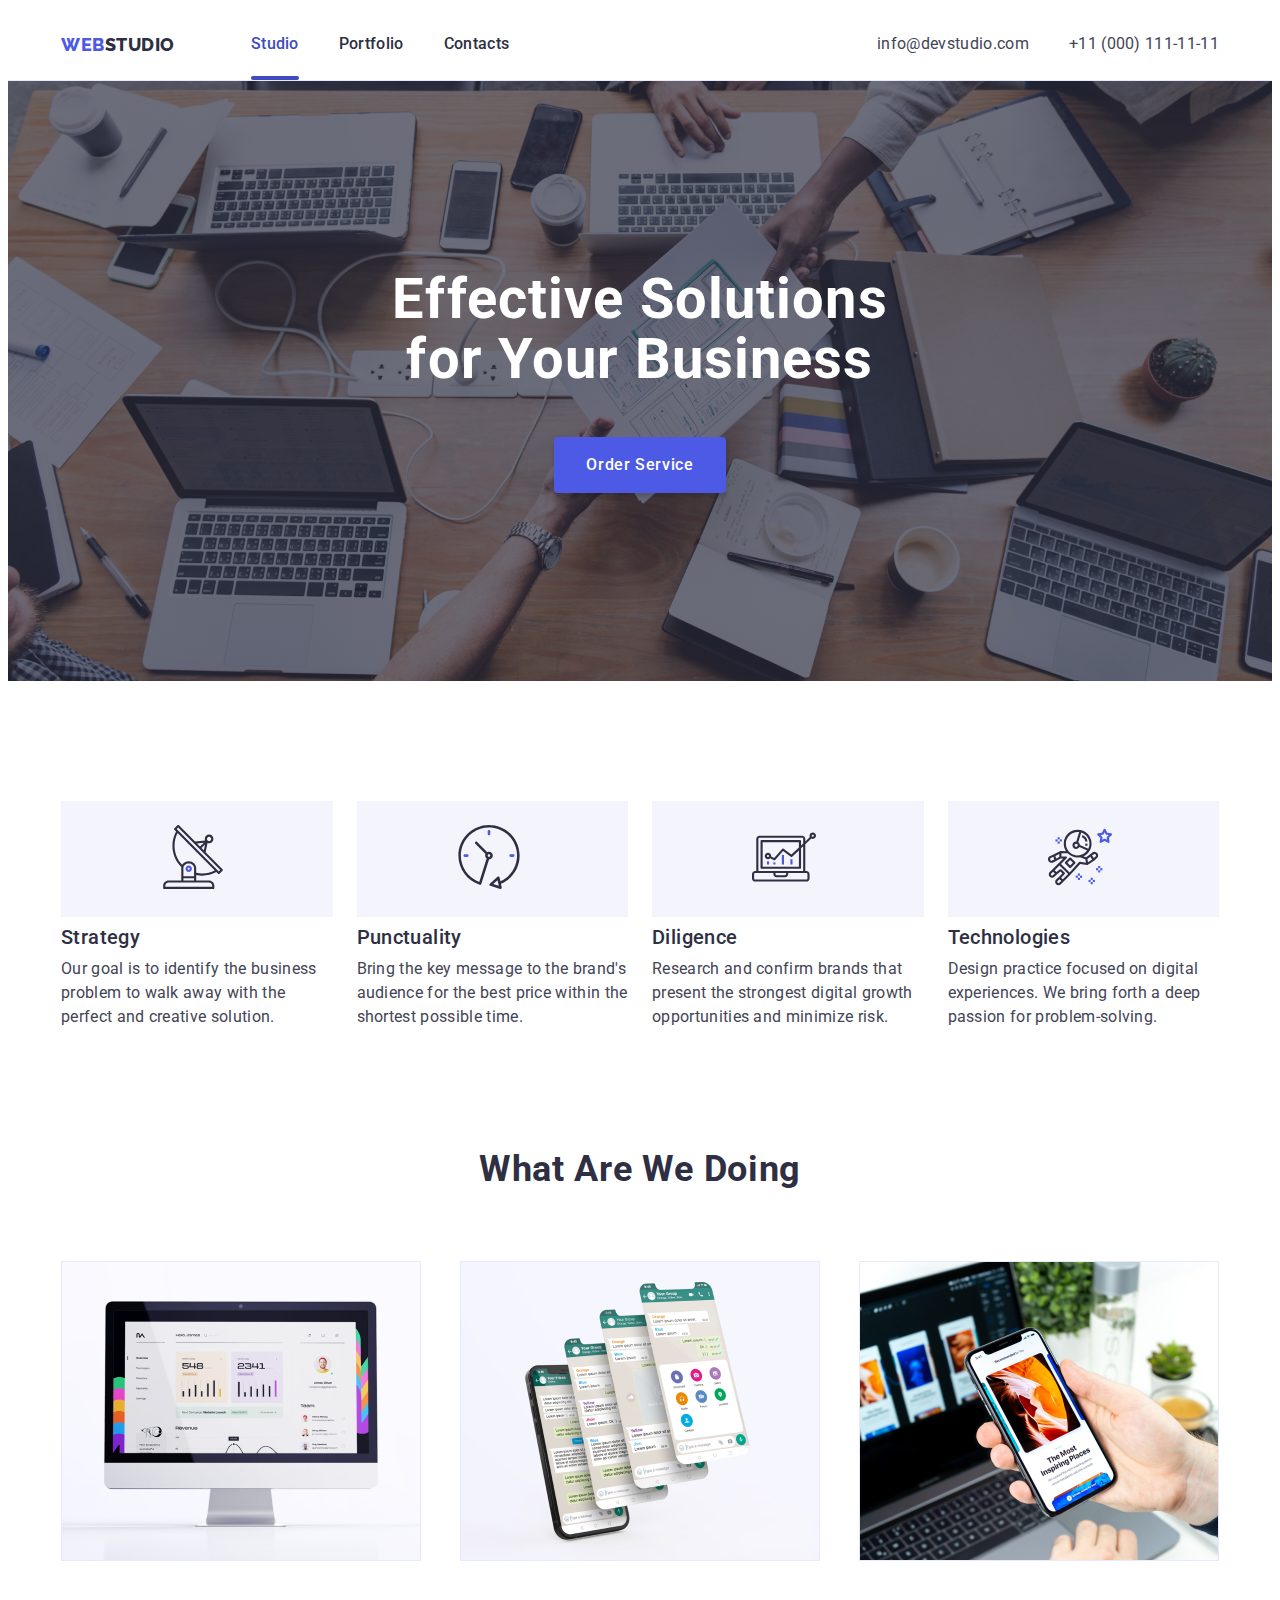
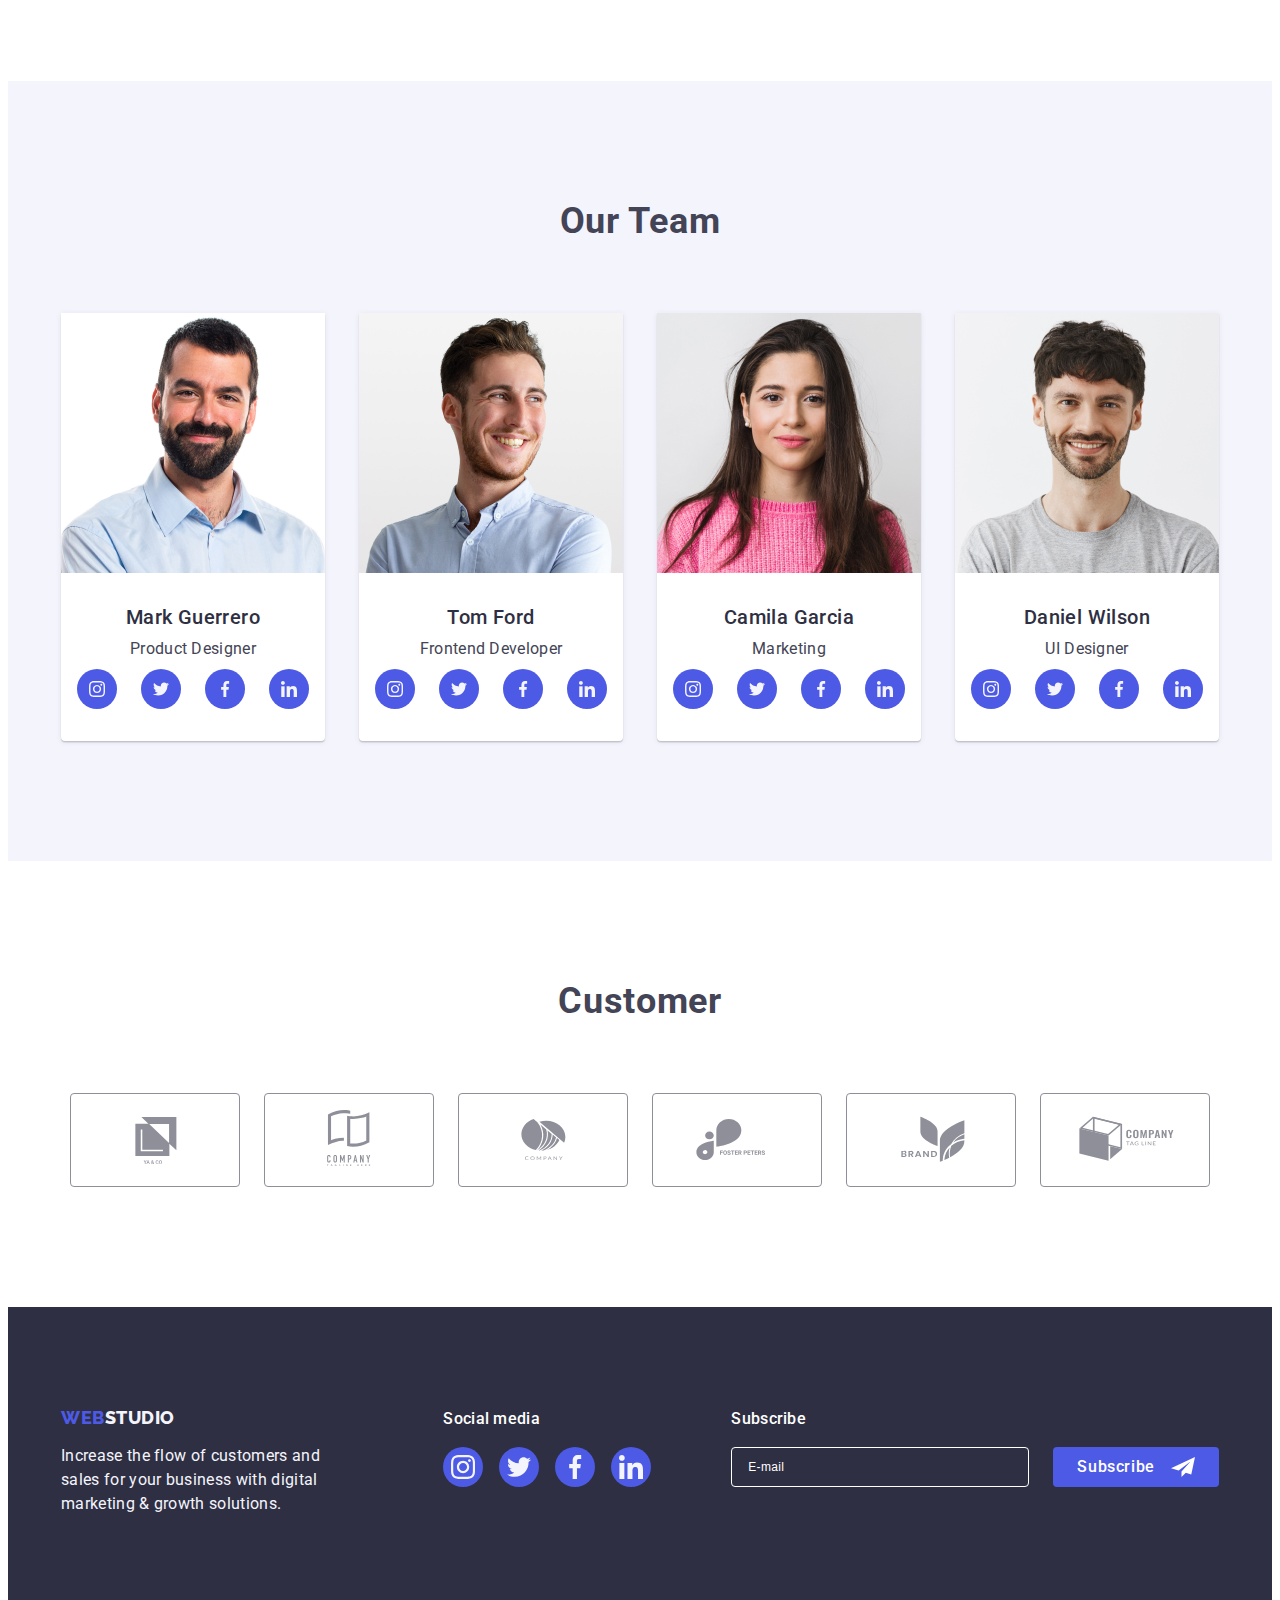
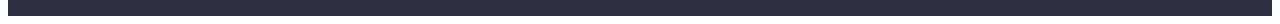
==== commit f6259753: "fixed" ====
--- a/index.html
+++ b/index.html
@@ -390,7 +390,7 @@
 
     <footer class="footer">
       <div class="container footer-flex">
-        <div class="container footer-container">
+        <div class="footer-container">
           <div class="footer-content">
             <a class="logo logo-footer" href="./index.html">
               <span class="logo-web">WEB</span>STUDIO</a
@@ -439,7 +439,7 @@
             <label class="footer-form-filled">
               <span class="footer-form-label">Subscribe</span>
               <input
-                class="footer-form-input"
+                class="input input-dark"
                 type="email"
                 name="subscription_email"
                 placeholder="E-mail"
@@ -512,23 +512,28 @@
             rows="8"
           ></textarea>
 
-          <label class="modal-form-label agreement" for="agreement">
-            <div class="checkbox">
-              <input
-                class="visually-hidden checkbox-input"
-                type="checkbox"
-                id="agreement"
-                name="agreement"
-              />
-              <svg class="checkbox-icon" width="16" height="16">
-                <use href="./images/icons.svg#icon-check"></use>
-              </svg>
-            </div>
-            <span>
+          <label class="modal-form-label agreement">
+            <input
+              class="visually-hidden checkbox-input"
+              type="checkbox"
+              id="agreement"
+              name="agreement"
+            />
+            <svg class="checkbox-icon" width="16" height="16">
+              <use class="unchecked" href="./images/icons.svg#checkmark"></use>
+              <use
+                class="checked"
+                href="./images/icons.svg#checkmark-active"
+              ></use>
+            </svg>
+            <span class="modal-form-agreement-desc">
               I accept the terms and conditions of the
-              <a href="#" target="_blank">Privacy Policy</a>
+              <a class="modal-form-agreement-link" href="" target="_blank"
+                >Privacy Policy</a
+              >
             </span>
           </label>
+
           <button class="button button-order button-send-review" type="submit">
             Send
           </button>
--- a/css/styles.css
+++ b/css/styles.css
@@ -401,6 +401,10 @@
 
 .card-link {
   text-decoration: none;
+}
+
+.project-card-text {
+  color: var(--text-color);
 }
 
 .project-card-content {
@@ -848,39 +852,42 @@
   gap: 8px;
 }
 
-.checkbox {
-  width: 16px;
-  height: 16px;
+input[type="checkbox"] {
+  appearance: none;
+  display: block;
+  width: 20px;
+  height: 20px;
+  border-radius: 2px;
   border: 1px solid var(--modal-overlay-color);
-  border-radius: 2px;
-  position: relative;
-  transition: border-color var(--transition-duration)
-      var(--transition-timing-function),
-    background-color var(--transition-duration)
-      var(--transition-timing-function);
-}
-
-.checkbox-icon {
-  position: absolute;
-  top: 50%;
-  left: 50%;
-  transform: translate(-50%, -50%);
-  fill: var(--white-color);
+  background-repeat: no-repeat;
+  background-position: center;
+  background-size: 0;
+
+  transition: var(--transition-duration);
+  transition-property: background-size, background-color, border-color;
+}
+
+input[type="checkbox"]:checked {
+  background-color: var(--accent-color);
+  border-color: transparent;
+  background-size: 10px;
+}
+
+.unchecked {
+  opacity: 1;
+  transition: 400ms;
+}
+
+.checked {
   opacity: 0;
-  transition: opacity var(--transition-duration)
-    var(--transition-timing-function);
-}
-
-.checkbox:focus-within {
-  border-color: var(--primary-brand);
-}
-
-.checkbox:has(.checkbox-input:checked) {
-  border-color: var(--primary-brand);
-  background-color: var(--primary-brand);
-}
-
-.checkbox-input:checked + .checkbox-icon {
+  transition: 400ms;
+}
+
+input[type="checkbox"]:checked + .checkbox-icon > .unchecked {
+  opacity: 0;
+}
+
+input[type="checkbox"]:checked + .checkbox-icon > .checked {
   opacity: 1;
 }
 /* #endregion Modalwindow */
